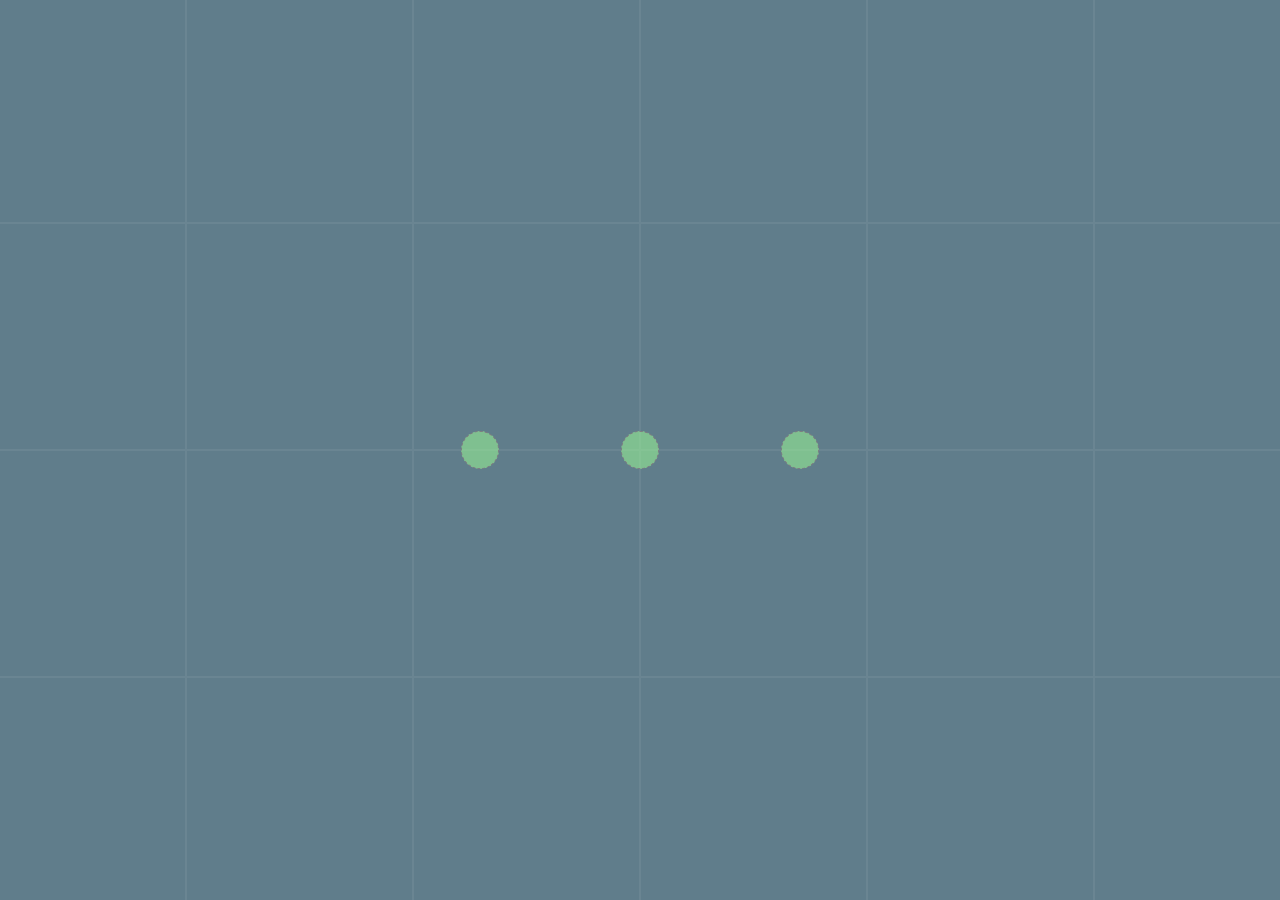
==== index.html @ e4c5facf "reestruturação das paginas secundarias. E aperfeiçoamento dos botoes-links da pagina central com as " ====
<!DOCTYPE html>

<html>
  <head>
    <meta charset="UTF-8" />
    <title>Document</title>
    <link rel="stylesheet" href="styles/background.css" />
    <link rel="stylesheet" href="styles/cup.css" />
    <link rel="stylesheet" href="styles/main.css" />
    <link rel="stylesheet" href="styles/comandcenter.css" />
    <style></style>
  </head>
  <div class="bg-area">
    <div class="background-grid">
      <div class="grid"></div>
      <div class="grid"></div>
      <div class="grid"></div>
      <div class="grid"></div>
      <div class="grid"></div>
      <div class="grid"></div>
      <div class="grid"></div>
      <div class="grid"></div>

      <div class="grid"></div>
      <div class="grid"></div>
      <div class="grid"></div>
      <div class="grid"></div>
      <div class="grid"></div>
      <div class="grid"></div>
      <div class="grid"></div>
      <div class="grid"></div>

      <div class="grid"></div>
      <div class="grid"></div>
      <div class="grid"></div>
      <div class="grid"></div>
      <div class="grid"></div>
      <div class="grid"></div>
      <div class="grid"></div>
      <div class="grid"></div>

      <div class="grid"></div>
      <div class="grid"></div>
      <div class="grid"></div>
      <div class="grid"></div>
      <div class="grid"></div>
      <div class="grid"></div>
      <div class="grid"></div>
      <div class="grid"></div>
    </div>
  </div>
  <body>
    <div class="conteiner" style="justify-content: center">
      <div class="comand-center-index">
        <div class="cnt">
          <a class="cnt" href="progresso.html">
            <button class="btn-progresso" id="btn-progresso">
              <div id="progresso-name" class="popup-informations">
                progresso
              </div>
            </button>
          </a>
        </div>

        <div class="cnt">
          <a class="cnt" href="agenda.html">
            <button class="btn-agenda" id="btn-agenda">
              <div id="agenda-name" class="popup-informations">agenda</div>
            </button>
          </a>
        </div>

        <div class="cnt">
          <a class="cnt" href="recursos.html">
            <button class="btn-recursos" id="btn-recursos">
              <div id="recursos-name" class="popup-informations">recursos</div>
            </button>
          </a>
        </div>
      </div>
    </div>
  </body>
</html>
---- styles/background.css ----
.bg-area{
  position: absolute;
  display: flex;
  width: 100dvw;
  height: 100dvh;
  justify-content: end;
  align-items: end;
}

.background-grid {
  position:fixed;
  display: grid;
  grid-column: auto;
  grid-template-columns:auto auto auto auto auto auto auto auto;

  grid-row: auto ;
  grid-template-rows: auto  auto auto;


  align-items: center;
  justify-content: center;
  align-content: center;
  z-index: 1;
}
.grid {
  position: relative;
  background-color: rgba(99, 99, 99, 0);
  border: 0.1dvh solid rgba(255, 255, 255, 0.062);
  align-items: center;
  justify-content: center;

  width: 12.5vw;
  height: 25vh;
}

@media  (min-height: 40dvw)  
{
  .grid{
    
    width: 25vh;
    height: 25vh;
  }
}
@media  (max-height: 50dvw)  
{
  .grid{
    width: 12.5vw;
    height: 12.5vw;
  }
}
---- styles/main.css ----
button {
  background-color: white;
  transition: opacity 0.15s, color 0.15s, cursor 0s, background-color 0.15s;

}



* {
  margin: 0 0 0 0;
  width: 0;
  height: 0;
  padding: 0;
}

body {
  display: flex;
  block-size: auto;
  background-color: #607d8b;
  overflow: hidden;
  justify-content: center;
  align-items: center;
}



.conteiner {
  position: absolute;
  border-radius: 1dvh;
  background-color: #32394100;

  display: flex;
  flex-direction: row-reverse;
  align-items: center;
  justify-content:space-between;

  top: 0%;
  left: 0%;

  width: 100%;
  height: 100%;
  overflow: hidden;
}
.center{
  display: flex;
  position: relative;
  flex-direction: auto;
  border: 0.1dvh  #32394136;
  background: #afcbd89d;
  width: 90%;

  height: 99%;
  border-radius: 0;
  border-top-left-radius: 2dvh;
  border-bottom-left-radius: 2dvh;
  
  
  overflow: hidden;

}

@media (min-width: 1px) and (max-width: 605px) {

  .center
  {
    border-radius: 0px;
    top: 7%;
    left: 0%;
    width: 95%;
    height: 78dvh;
    border-radius: 8.5dvh;
    border-top-left-radius: 1dvh;
    border-top-right-radius: 1dvh;
   
  }
  
}
---- styles/comandcenter.css ----
.comand-center-index
{
  position: relative;
  display:flex;
  
  flex-direction: row;
  align-items: center;
  justify-content:space-around;

  border: 0.1dvh  rgba(0, 0, 0, 0.5);
  
  width: 37.5dvw;
  height:15dvh;
    
  z-index: 1;

}

.comand-center
{
  position: absolute;
  display:flex;
  width: fit-content;
  height:80dvh;
  flex-direction: column;
  align-content:center;
  align-items:center;
  justify-content: space-around;

  border: 0.1dvh solid rgba(0, 0, 0, 0.048);
  left: 2dvw;
  z-index: 1;
  
}

.cnt{
  display:contents;
  justify-content: center;
  align-items: center;
  width: 100%;
  height: fit-content;
  border: 1px solid black;

}

 .btn-progresso,.btn-agenda,.btn-recursos{
  position:relative;
  display: flex;
  justify-content: center;
  align-items: center;

  width: 3dvw;
  height: 3dvw;
  
  background-color: rgba(159, 255, 151, 0.514);
  border: grey 0.1dvw solid ;
  border-style: dashed;
  border-radius: 5dvw;
}
.btn-agenda:hover, .btn-recursos:hover, .btn-progresso:hover
{
  cursor: pointer;
  background-color: #a0ff97ab;

}
.btn-progresso:active, .btn-agenda:active,.btn-recursos:active{
  background-color: rgba(160, 255, 151, 0.800);

}


.popup-informations{
  position: absolute;
  display: flex;
  align-items: center;
  width: fit-content;
  height: fit-content;
  justify-content:center;
  opacity: 0;
}


.btn-progresso:hover .popup-informations,
.btn-agenda:hover .popup-informations,
.btn-recursos:hover .popup-informations {
  display:flex;
  
  position: absolute;

  font-family: Roboto, Arial, sans-serif; 
  font-size: 12px;
  
  background-color: rgb(101, 101, 101);
  color: white;


  border-radius: 3px;
  
  padding-left: 5px;
  padding-right: 5px;
  padding-top: 5px;
  padding-bottom: 5px;

  opacity:initial;
  transition: opacity 0.5s;

  z-index: 100;


  white-space: nowrap;


}
#progresso-name{
  position: absolute;
  top: 60px;
  
}

#agenda-name{
  top: 60px;

}
#recursos-name{
  top: 60px;

}
#home-name{
  top: 60px;
}
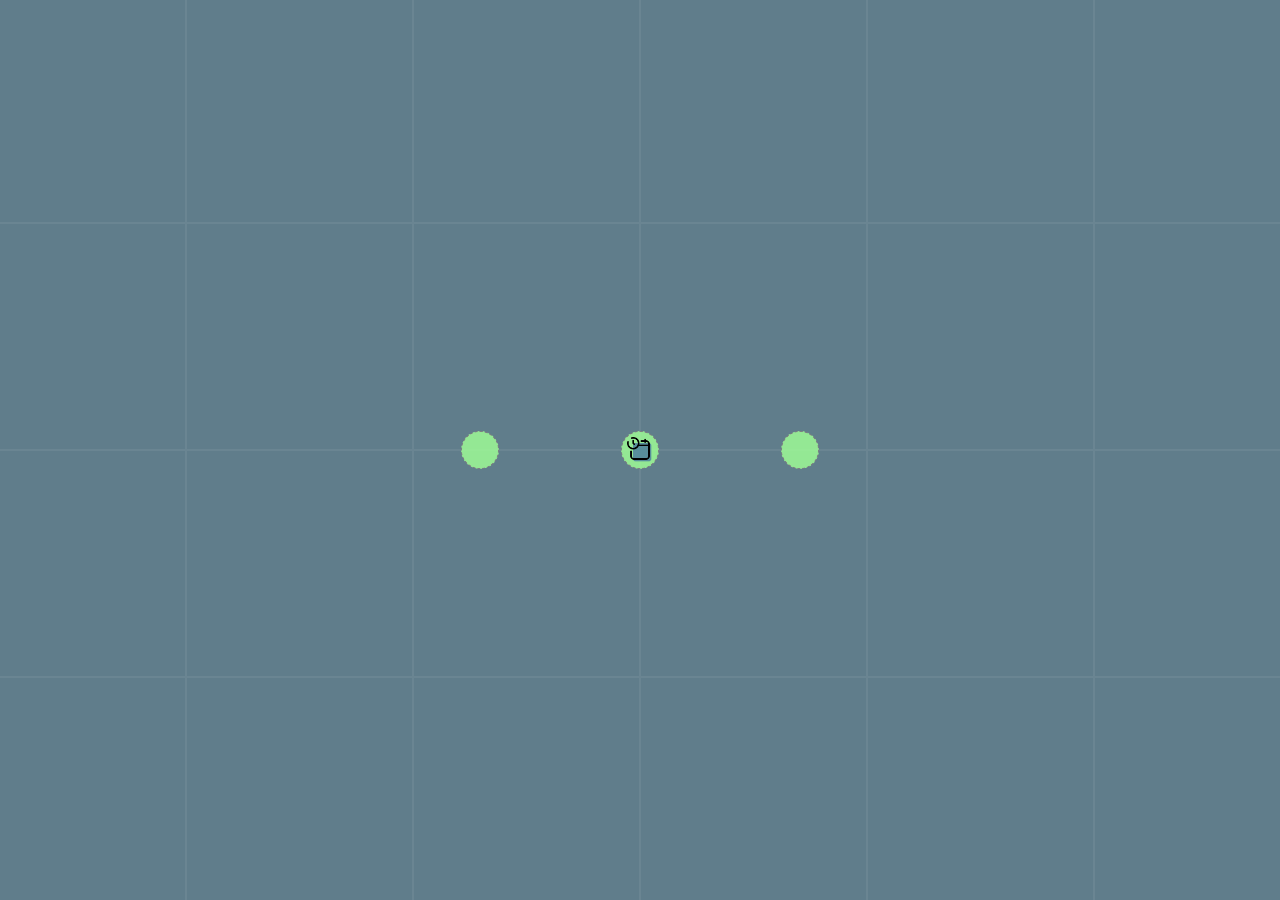
==== commit bf6e03b2: "Adição do primeiro icone dos botões centrais." ====
--- a/index.html
+++ b/index.html
@@ -65,6 +65,9 @@
         <div class="cnt">
           <a class="cnt" href="agenda.html">
             <button class="btn-agenda" id="btn-agenda">
+              <div>
+                <img class="prg-btn-img" src="/img/agenda.png" />
+              </div>
               <div id="agenda-name" class="popup-informations">agenda</div>
             </button>
           </a>
--- a/styles/comandcenter.css
+++ b/styles/comandcenter.css
@@ -35,13 +35,27 @@
 }
 
 .cnt{
-  display:contents;
+  display:flex;
   justify-content: center;
   align-items: center;
+  image-orientation: from-image;
+  align-content: center;
   width: 100%;
   height: fit-content;
-  border: 1px solid black;
+  border: 1px  black;
+}
 
+.prg-btn-img{
+  position: relative;
+  display:flex;
+  
+  width: 2dvw;
+  height: 2dvw;
+
+  bottom: 1dvw;
+  right: 1dvw;
+  
+  z-index: 1.0;
 }
 
  .btn-progresso,.btn-agenda,.btn-recursos{
@@ -53,7 +67,7 @@
   width: 3dvw;
   height: 3dvw;
   
-  background-color: rgba(159, 255, 151, 0.514);
+  background-color: #a0ff97d2;
   border: grey 0.1dvw solid ;
   border-style: dashed;
   border-radius: 5dvw;
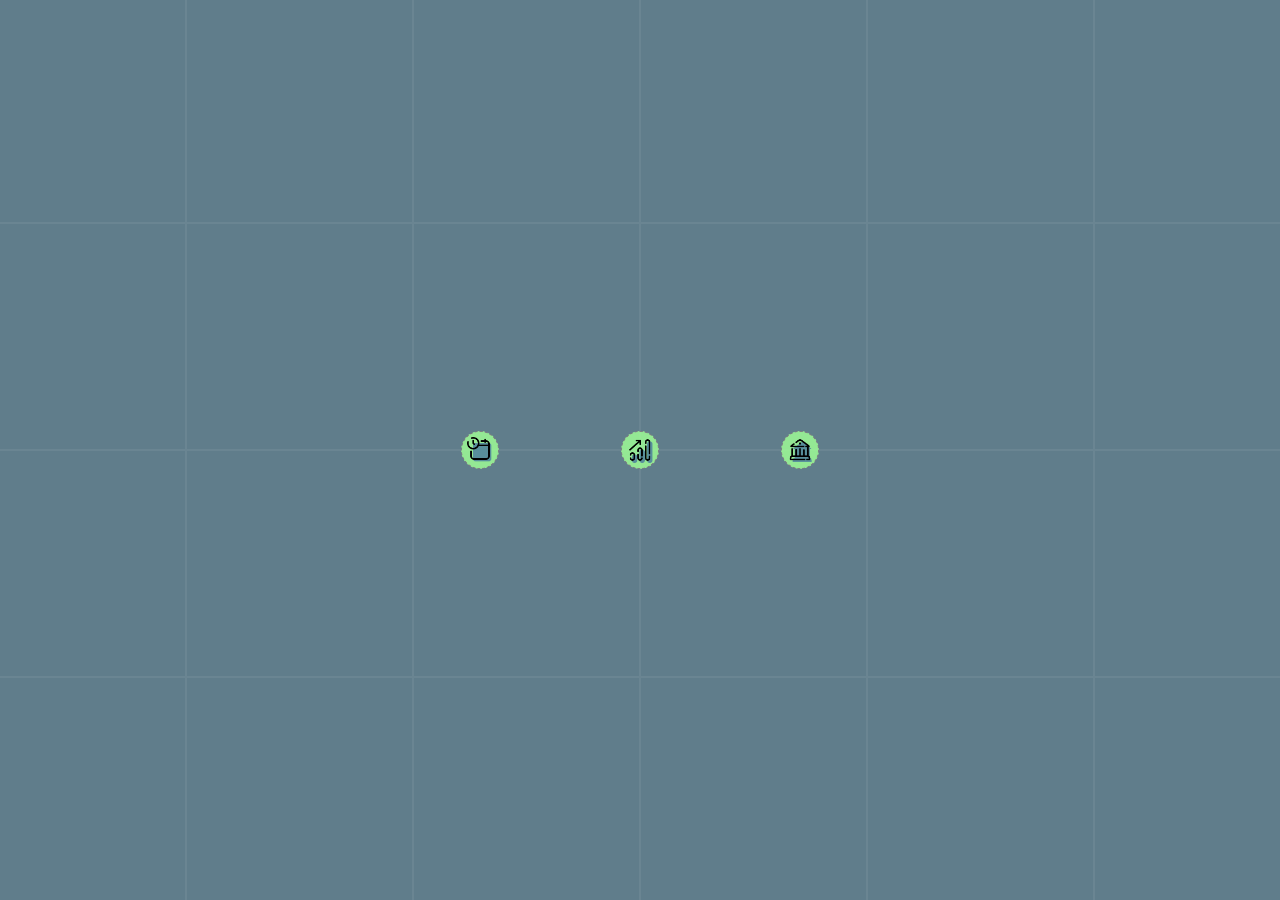
==== commit b00468a7: "Botoes secundarios adicionados, ainda sem icones. transições das relações entre botão principal e bo" ====
--- a/index.html
+++ b/index.html
@@ -3,11 +3,14 @@
 <html>
   <head>
     <meta charset="UTF-8" />
-    <title>Document</title>
+    <title>HomePage</title>
+    <link rel="icon" type="image/x-icon" href="/img/home.png">
     <link rel="stylesheet" href="styles/background.css" />
     <link rel="stylesheet" href="styles/cup.css" />
     <link rel="stylesheet" href="styles/main.css" />
     <link rel="stylesheet" href="styles/comandcenter.css" />
+    <link rel="stylesheet" href="styles/secd-btns.css" />
+
     <style></style>
   </head>
   <div class="bg-area">
@@ -50,37 +53,66 @@
     </div>
   </div>
   <body>
-    <div class="conteiner" style="justify-content: center">
+    <div
+     class="conteiner"
+     style="justify-content: center"
+    >
       <div class="comand-center-index">
         <div class="cnt">
-          <a class="cnt" href="progresso.html">
-            <button class="btn-progresso" id="btn-progresso">
-              <div id="progresso-name" class="popup-informations">
-                progresso
-              </div>
-            </button>
-          </a>
-        </div>
 
-        <div class="cnt">
-          <a class="cnt" href="agenda.html">
             <button class="btn-agenda" id="btn-agenda">
               <div>
                 <img class="prg-btn-img" src="/img/agenda.png" />
               </div>
-              <div id="agenda-name" class="popup-informations">agenda</div>
+              <div id="agenda-name" class="popup-informations">Agenda</div>
             </button>
-          </a>
+
+
+          <div class="agd-btns-area" id="agenda-sec-btn">
+            <button class="btns-agd" id="btn-secd1">
+              <a href=""></a>
+            </button>
+            <button class="btns-agd" id="btn-secd4"></button>
+            <button class="btns-agd" id="btn-secd3"></button>
+          </div>
         </div>
 
         <div class="cnt">
-          <a class="cnt" href="recursos.html">
+            <button class="btn-progresso" id="btn-progresso">
+              <div>
+                <img class="prg-btn-img" src="/img/progress.png" />
+              </div>
+              <div id="progresso-name" class="popup-informations">
+                Progresso
+              </div>
+            </button>
+          <div class="prg-btns-area">
+            <button class="btns-prg" id="btn-secd1"></button>
+            <button class="btns-prg" id="btn-secd2"></button>
+            <button class="btns-prg" id="btn-secd3"></button>
+            <button class="btns-prg" id="btn-secd4"></button>
+          </div>
+        </div>
+
+        <div class="cnt">
             <button class="btn-recursos" id="btn-recursos">
-              <div id="recursos-name" class="popup-informations">recursos</div>
+              <div>
+                <img class="prg-btn-img" src="/img/recursos.png" />
+              </div>
+              <div id="recursos-name" class="popup-informations">Recursos</div>
             </button>
-          </a>
+
+          <div class="rec-btns-area">
+            <button class="btns-rec" id="btn-secd1"></button>
+            <button class="btns-rec" id="btn-secd2"></button>
+            <button class="btns-rec" id="btn-secd3"></button>
+          </div>
         </div>
+
       </div>
     </div>
+
   </body>
+
+
 </html>
--- a/styles/main.css
+++ b/styles/main.css
@@ -1,4 +1,7 @@
 
+a{
+  border: unset;
+}
 
 button {
   background-color: white;
--- a/styles/secd-btns.css
+++ b/styles/secd-btns.css
@@ -0,0 +1,119 @@
+.prg-btns-area, .rec-btns-area, .agd-btns-area{
+  
+  
+  position: absolute;
+  display:flex;
+  width: fit-content;
+  height:fit-content;
+  flex-direction: column;
+  align-content:center;
+  align-items:center;
+  justify-content: center;
+
+  
+  border: 0.1dvh solid rgb(0, 0, 0);
+  
+
+  opacity: 0%;
+  z-index: 0;
+  transition: opacity 1s;
+
+
+  
+
+}
+.circle{
+  width: 50px;
+  height: 50px;
+  border: unset;
+  background: unset;
+}
+.btns-rec, .btns-agd, .btns-prg{
+  position:absolute;
+  display: flex;
+  justify-content: center;
+  align-items: center;
+  
+  cursor: pointer;
+
+  width: 3dvh;
+  height: 3dvh;
+  margin: 0dvh;
+  
+  background-color: #a0ff97d2;
+  border: grey 0.1dvw solid ;
+  border-style: solid;
+  border-radius: 4dvw;
+
+  transition: margin 1s, border-style 1s;
+
+  
+}
+
+#btn-secd1:hover,#btn-secd2:hover, #btn-secd3:hover,#btn-secd4:hover{
+  border-style: dashed;
+
+}
+
+#btn-secd1{
+  left: 0;
+  top: 0;
+}
+#btn-secd2{
+  left: 0;
+  bottom: 0;
+}
+#btn-secd3{
+  bottom: 0;
+  right: 0;
+}
+#btn-secd4{
+  top: 0;
+  right: 0;
+}
+
+.cnt:hover .prg-btns-area,
+.cnt:hover .agd-btns-area,
+.cnt:hover .rec-btns-area
+{
+  
+  position: absolute;
+  display:flex;
+  width: fit-content;
+  height:fit-content;
+  flex-direction: column;
+  align-content:center;
+  align-items:center;
+  justify-content: center;
+
+  
+  border: 0.1dvh solid rgb(0, 0, 0);
+  
+
+  opacity: 100%;
+  z-index: 0;
+  transition: opacity 2s;
+  
+
+}
+.cnt:hover .btns-rec,
+.cnt:hover .btns-agd, 
+.cnt:hover .btns-prg
+{
+  position:absolute;
+  display: flex;
+  justify-content: center;
+  align-items: center;
+  
+
+  width: 3dvh;
+  height: 3dvh;
+  margin: 2dvh;
+  
+  background-color: #a0ff97d2;
+  border: grey 0.1dvw solid ;
+  border-style: solid;
+  border-radius: 4dvw;
+  transition: margin 1s;
+  
+}
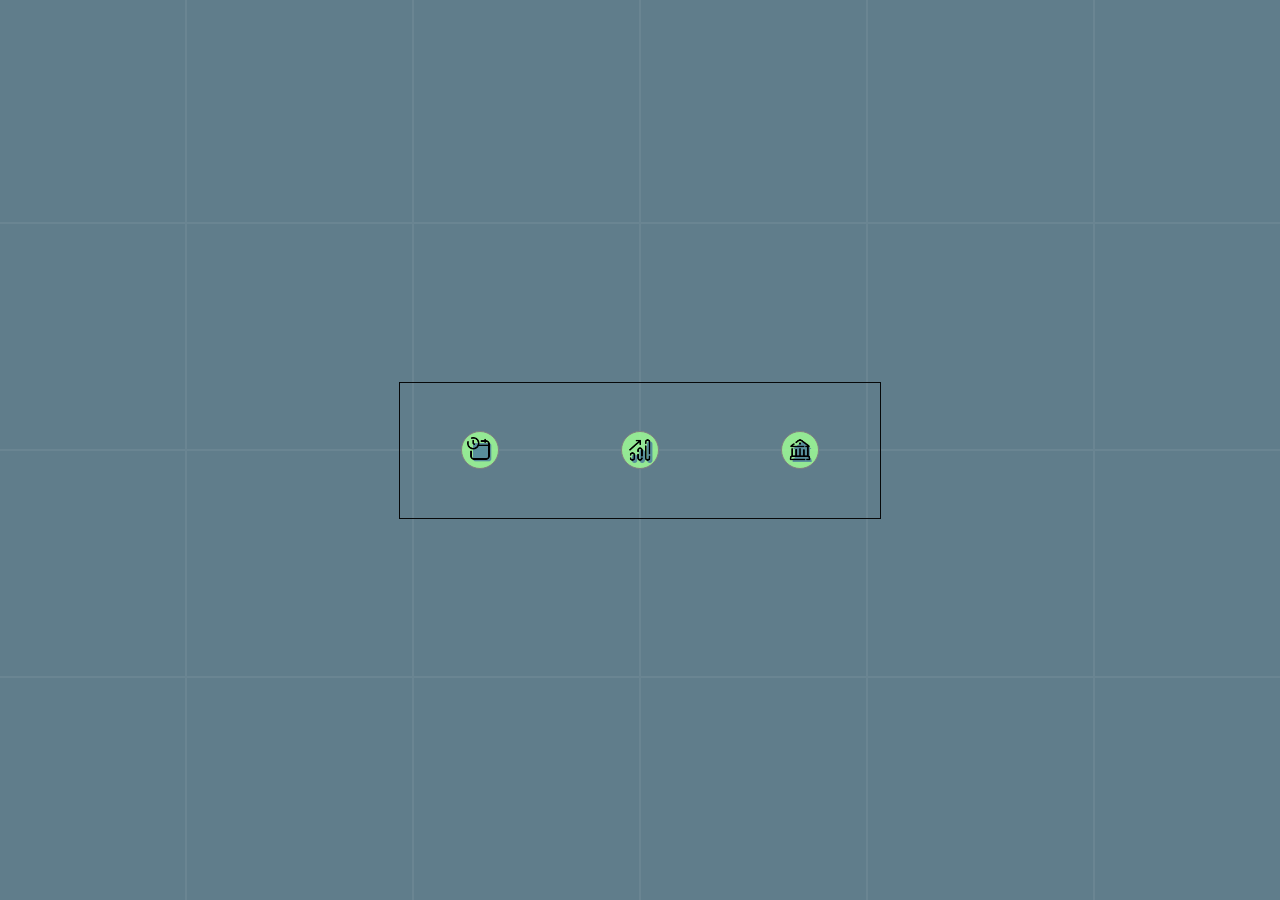
==== commit d8d70769: "organizando o @media para os botoes da central de comando." ====
--- a/index.html
+++ b/index.html
@@ -4,7 +4,7 @@
   <head>
     <meta charset="UTF-8" />
     <title>HomePage</title>
-    <link rel="icon" type="image/x-icon" href="/img/home.png">
+    <link rel="icon" type="image/x-icon" href="/img/home.png" />
     <link rel="stylesheet" href="styles/background.css" />
     <link rel="stylesheet" href="styles/cup.css" />
     <link rel="stylesheet" href="styles/main.css" />
@@ -53,66 +53,83 @@
     </div>
   </div>
   <body>
-    <div
-     class="conteiner"
-     style="justify-content: center"
-    >
+    <div class="conteiner" style="justify-content: center">
       <div class="comand-center-index">
         <div class="cnt">
-
-            <button class="btn-agenda" id="btn-agenda">
-              <div>
-                <img class="prg-btn-img" src="/img/agenda.png" />
-              </div>
-              <div id="agenda-name" class="popup-informations">Agenda</div>
-            </button>
-
+          <button class="btn-agenda" id="btn-agenda">
+            <div>
+              <img class="prg-btn-img" src="/img/agenda.png" />
+            </div>
+            <div id="agenda-name" class="popup-informations">Agenda</div>
+          </button>
 
           <div class="agd-btns-area" id="agenda-sec-btn">
             <button class="btns-agd" id="btn-secd1">
               <a href=""></a>
+              <div id="agenda-name" class="popup-informations"></div>
             </button>
-            <button class="btns-agd" id="btn-secd4"></button>
-            <button class="btns-agd" id="btn-secd3"></button>
+            <button class="btns-agd" id="btn-secd4">
+              <div id="agenda-name" class="popup-informations">Agenda</div>
+            </button>
+            <button class="btns-agd" id="btn-secd3">
+              <div id="agenda-name" class="popup-informations">Agenda</div>
+            </button>
           </div>
         </div>
 
         <div class="cnt">
-            <button class="btn-progresso" id="btn-progresso">
-              <div>
-                <img class="prg-btn-img" src="/img/progress.png" />
-              </div>
+          <button class="btn-progresso" id="btn-progresso">
+            <div>
+              <img class="prg-btn-img" src="/img/progress.png" />
+            </div>
+            <div id="progresso-name" class="popup-informations">Progresso</div>
+          </button>
+          <div class="prg-btns-area">
+            <button class="btns-prg" id="btn-secd1">
               <div id="progresso-name" class="popup-informations">
                 Progresso
               </div>
             </button>
-          <div class="prg-btns-area">
-            <button class="btns-prg" id="btn-secd1"></button>
-            <button class="btns-prg" id="btn-secd2"></button>
-            <button class="btns-prg" id="btn-secd3"></button>
-            <button class="btns-prg" id="btn-secd4"></button>
+            <button class="btns-prg" id="btn-secd2">
+              <div id="progresso-name" class="popup-informations">
+                Progresso
+              </div>
+            </button>
+            <button class="btns-prg" id="btn-secd3">
+              <div id="progresso-name" class="popup-informations">
+                Progresso
+              </div>
+            </button>
+            <button class="btns-prg" id="btn-secd4">
+              <div id="progresso-name" class="popup-informations">
+                Progresso
+              </div>
+            </button>
           </div>
         </div>
 
         <div class="cnt">
-            <button class="btn-recursos" id="btn-recursos">
-              <div>
-                <img class="prg-btn-img" src="/img/recursos.png" />
-              </div>
+          <button class="btn-recursos" id="btn-recursos">
+            <div>
+              <img class="prg-btn-img" src="/img/recursos.png" />
+            </div>
+            <div id="recursos-name" class="popup-informations">Recursos</div>
+          </button>
+
+          <div class="rec-btns-area">
+            <button class="btns-rec" id="btn-secd1">
               <div id="recursos-name" class="popup-informations">Recursos</div>
             </button>
-
-          <div class="rec-btns-area">
-            <button class="btns-rec" id="btn-secd1"></button>
-            <button class="btns-rec" id="btn-secd2"></button>
-            <button class="btns-rec" id="btn-secd3"></button>
+            <button class="btns-rec" id="btn-secd2">
+              1
+              <div id="recursos-name" class="popup-informations">Recursos</div>
+            </button>
+            <button class="btns-rec" id="btn-secd3">
+              <div id="recursos-name" class="popup-informations">Recursos</div>
+            </button>
           </div>
         </div>
-
       </div>
     </div>
-
   </body>
-
-
 </html>
--- a/styles/comandcenter.css
+++ b/styles/comandcenter.css
@@ -6,9 +6,9 @@
   
   flex-direction: row;
   align-items: center;
-  justify-content:space-around;
-
-  border: 0.1dvh  rgba(0, 0, 0, 0.5);
+  justify-content:space-between;
+
+  border: 0.1dvh solid rgba(0, 0, 0, 0.938);
   
   width: 37.5dvw;
   height:15dvh;
@@ -28,7 +28,7 @@
   align-items:center;
   justify-content: space-around;
 
-  border: 0.1dvh solid rgba(0, 0, 0, 0.048);
+  border: 0.1dvh solid rgba(0, 0, 0, 0.938);
   left: 2dvw;
   z-index: 1;
   
@@ -42,7 +42,7 @@
   align-content: center;
   width: 100%;
   height: fit-content;
-  border: 1px  black;
+  border: 1px   black;
 }
 
 .prg-btn-img{
@@ -55,11 +55,11 @@
   bottom: 1dvw;
   right: 1dvw;
   
-  z-index: 1.0;
+  z-index: 1;
 }
 
  .btn-progresso,.btn-agenda,.btn-recursos{
-  position:relative;
+  position:absolute;
   display: flex;
   justify-content: center;
   align-items: center;
@@ -69,13 +69,16 @@
   
   background-color: #a0ff97d2;
   border: grey 0.1dvw solid ;
+  border-style: solid;
+  border-radius: 5dvw;
+  z-index: 1;
+  transition: border-style 1s;
+}
+.btn-agenda:hover, .btn-recursos:hover, .btn-progresso:hover{
+  cursor: pointer;
+  background-color: #90ef87;
   border-style: dashed;
-  border-radius: 5dvw;
-}
-.btn-agenda:hover, .btn-recursos:hover, .btn-progresso:hover
-{
-  cursor: pointer;
-  background-color: #a0ff97ab;
+  transition: border-style 2s;
 
 }
 .btn-progresso:active, .btn-agenda:active,.btn-recursos:active{
@@ -92,6 +95,9 @@
   height: fit-content;
   justify-content:center;
   opacity: 0;
+
+  pointer-events: none;
+  white-space: nowrap;
 }
 
 
@@ -103,18 +109,18 @@
   position: absolute;
 
   font-family: Roboto, Arial, sans-serif; 
-  font-size: 12px;
+  font-size: 1.8dvh;
   
   background-color: rgb(101, 101, 101);
   color: white;
 
 
-  border-radius: 3px;
-  
-  padding-left: 5px;
-  padding-right: 5px;
-  padding-top: 5px;
-  padding-bottom: 5px;
+  border-radius: 0.3dvh;
+  
+  padding-left: 0.5dvh;
+  padding-right: 0.5dvh;
+  padding-top: 0.5dvh;
+  padding-bottom: 0.5dvh;
 
   opacity:initial;
   transition: opacity 0.5s;
@@ -126,45 +132,132 @@
 
 
 }
+.popup-informations:hover{
+  opacity: 0;
+  cursor: unset;
+
+}
 #progresso-name{
   position: absolute;
-  top: 60px;
+  top: 9dvh;
+  resize: none;
   
 }
 
 #agenda-name{
-  top: 60px;
+  top: 9dvh;
 
 }
 #recursos-name{
-  top: 60px;
+  top: 9dvh;
 
 }
 #home-name{
-  top: 60px;
-}
-
-
-
-
-
-
-
-
-
-
-
-
-
-
-
-
-
-
-
-
-
-
-
-
-
+  top: 9dvh;
+}
+
+
+
+
+
+
+@media  (min-height: 150dvw)  
+{
+  .comand-center-index{
+    
+    flex-direction: column;
+    height: 50dvh;
+
+  }
+  .btn-progresso,.btn-agenda,.btn-recursos {
+    width: 10dvw;
+    height: 10dvw;
+    
+  }
+  .prg-btn-img{
+    width: 7dvw;
+    height: 7dvw;
+  
+    bottom: 3.5dvw;
+    right: 3.5dvw;
+  }
+
+
+}
+
+@media  (min-height: 125dvw) and (max-height: 150dvw)
+{
+  .comand-center-index{
+    
+    flex-direction: column;
+    height: 50dvh;
+
+  }
+  .btn-progresso,.btn-agenda,.btn-recursos {
+    width: 7.5dvw;
+    height: 7.5dvw;
+    
+  }
+  .prg-btn-img{
+    width: 5.5dvw;
+    height: 5.5dvw;
+  
+    bottom: 2.9dvw;
+    right: 2.8dvw;
+  }
+
+
+}
+@media  (min-height: 100dvw) and (max-height: 125dvw)
+{
+  .comand-center-index{
+    
+    flex-direction: column;
+    height: 50dvh;
+
+  }
+  .btn-progresso,.btn-agenda,.btn-recursos {
+    width: 5.5dvw;
+    height: 5.5dvw;
+    
+  }
+  .prg-btn-img{
+    width: 3.7dvw;
+    height: 3.7dvw;
+  
+    bottom: 2dvw;
+    right: 1.9dvw;
+  }
+
+
+}
+
+
+@media  (max-height: 50dvw)  
+{
+  .comand-center-index{
+    
+    flex-direction: row;
+    
+  }
+
+}
+
+
+
+
+
+
+
+
+
+
+
+
+
+
+
+
+
+
+
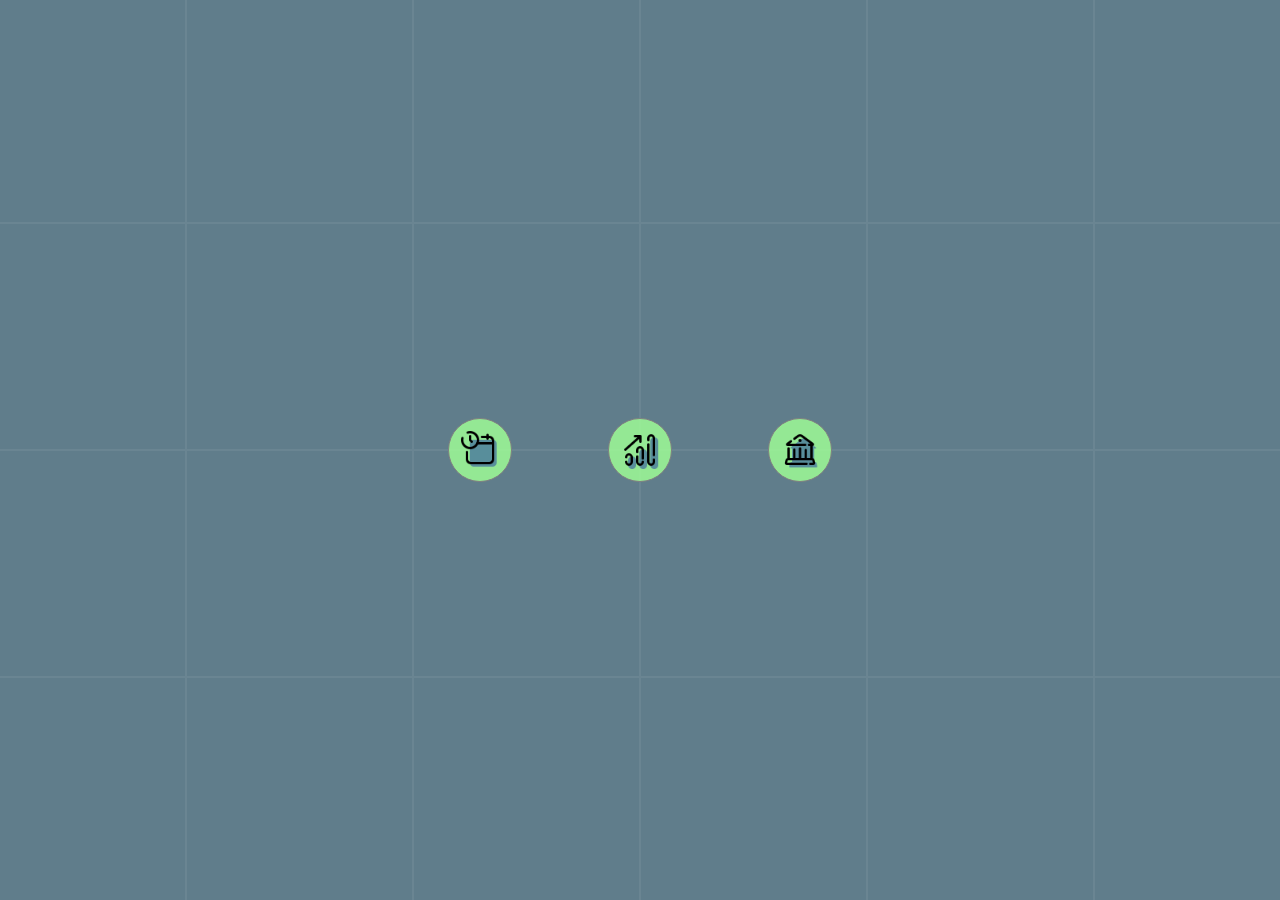
==== commit 90688b16: "icones adicionados." ====
--- a/index.html
+++ b/index.html
@@ -58,7 +58,7 @@
         <div class="cnt">
           <button class="btn-agenda" id="btn-agenda">
             <div>
-              <img class="prg-btn-img" src="/img/agenda.png" />
+              <img class="prg-btn-img" src="/img/agenda/agenda.png" />
             </div>
             <div id="agenda-name" class="popup-informations">Agenda</div>
           </button>
@@ -66,13 +66,22 @@
           <div class="agd-btns-area" id="agenda-sec-btn">
             <button class="btns-agd" id="btn-secd1">
               <a href=""></a>
-              <div id="agenda-name" class="popup-informations"></div>
+              <div>
+                <img class="sec-btn-img" src="/img/agenda/calendario.png" />
+              </div>
+              <div id="calendario-name" style="right: 0.3dvw;" class="popup-informations">Calendário</div>
             </button>
             <button class="btns-agd" id="btn-secd4">
-              <div id="agenda-name" class="popup-informations">Agenda</div>
+              <div>
+                <img class="sec-btn-img" src="/img/agenda/horarios.png" />
+              </div>
+              <div id="hora-name" class="popup-informations">Horarios</div>
             </button>
             <button class="btns-agd" id="btn-secd3">
-              <div id="agenda-name" class="popup-informations">Agenda</div>
+              <div>
+                <img class="sec-btn-img" src="/img/agenda/provas.png" />
+              </div>
+              <div id="prova-name" style="left:1dvw;" class="popup-informations">Provas</div>
             </button>
           </div>
         </div>
@@ -80,52 +89,74 @@
         <div class="cnt">
           <button class="btn-progresso" id="btn-progresso">
             <div>
-              <img class="prg-btn-img" src="/img/progress.png" />
+              <img class="prg-btn-img" src="/img/progresso/progress.png" />
             </div>
             <div id="progresso-name" class="popup-informations">Progresso</div>
           </button>
           <div class="prg-btns-area">
             <button class="btns-prg" id="btn-secd1">
-              <div id="progresso-name" class="popup-informations">
-                Progresso
+              <div>
+                <img class="sec-btn-img" src="/img/progresso/grade.png" />
+              </div>
+              <div id="notas-name" class="popup-informations">
+                Notas
               </div>
             </button>
             <button class="btns-prg" id="btn-secd2">
-              <div id="progresso-name" class="popup-informations">
-                Progresso
+              <div>
+                <img class="sec-btn-img" src="/img/progresso/faltas.png" />
               </div>
+              <div id="faltas-name" class="popup-informations">
+                Faltas
+              </div>
+
             </button>
             <button class="btns-prg" id="btn-secd3">
-              <div id="progresso-name" class="popup-informations">
-                Progresso
+              <div>
+                <img class="sec-btn-img" src="/img/progresso/materias.png" />
+              </div>
+              <div id="ensino-name" class="popup-informations">
+                Matérias
               </div>
             </button>
             <button class="btns-prg" id="btn-secd4">
-              <div id="progresso-name" class="popup-informations">
-                Progresso
+              <div>
+                <img class="sec-btn-img" src="/img/progresso/historico.png" />
+              </div>
+              <div id="hist-name" class="popup-informations">
+                Histórico
               </div>
             </button>
           </div>
+
         </div>
 
         <div class="cnt">
           <button class="btn-recursos" id="btn-recursos">
             <div>
-              <img class="prg-btn-img" src="/img/recursos.png" />
+              <img class="prg-btn-img" src="/img/recursos/recursos.png" />
             </div>
             <div id="recursos-name" class="popup-informations">Recursos</div>
           </button>
 
           <div class="rec-btns-area">
             <button class="btns-rec" id="btn-secd1">
-              <div id="recursos-name" class="popup-informations">Recursos</div>
+              <div>
+                <img class="sec-btn-img" src="/img/recursos/secretaria.png" />
+              </div>
+              <div id="secret-name" class="popup-informations">Secretaria</div>
             </button>
             <button class="btns-rec" id="btn-secd2">
-              1
-              <div id="recursos-name" class="popup-informations">Recursos</div>
+              <div>
+                <img class="sec-btn-img" src="/img/recursos/library.png" />
+              </div>
+              <div id="library-name" class="popup-informations">Biblioteca</div>
             </button>
             <button class="btns-rec" id="btn-secd3">
-              <div id="recursos-name" class="popup-informations">Recursos</div>
+              <div>
+                <img class="sec-btn-img" src="/img/recursos/extraCurricular1.png" />
+              </div>
+              <div id="extraC-name" class="popup-informations">Extra-Curriculares</div>
             </button>
           </div>
         </div>
--- a/styles/comandcenter.css
+++ b/styles/comandcenter.css
@@ -4,11 +4,11 @@
   position: relative;
   display:flex;
   
-  flex-direction: row;
+  flex-direction: column;
   align-items: center;
   justify-content:space-between;
 
-  border: 0.1dvh solid rgba(0, 0, 0, 0.938);
+  border: 0.1dvh  rgba(0, 0, 0, 0.938);
   
   width: 37.5dvw;
   height:15dvh;
@@ -38,10 +38,11 @@
   display:flex;
   justify-content: center;
   align-items: center;
-  image-orientation: from-image;
+
   align-content: center;
   width: 100%;
   height: fit-content;
+  
   border: 1px   black;
 }
 
@@ -54,6 +55,21 @@
 
   bottom: 1dvw;
   right: 1dvw;
+
+  
+  z-index: 1;
+}
+
+.sec-btn-img{
+  position: relative;
+  display:flex;
+  
+  width: 4dvw;
+  height: 4dvw;
+
+  bottom: 2dvw;
+  right: 2dvw;
+
   
   z-index: 1;
 }
@@ -62,10 +78,11 @@
   position:absolute;
   display: flex;
   justify-content: center;
-  align-items: center;
+  align-items:center;
 
   width: 3dvw;
   height: 3dvw;
+
   
   background-color: #a0ff97d2;
   border: grey 0.1dvw solid ;
@@ -100,10 +117,10 @@
   white-space: nowrap;
 }
 
-
-.btn-progresso:hover .popup-informations,
-.btn-agenda:hover .popup-informations,
-.btn-recursos:hover .popup-informations {
+.btns-rec:hover .popup-informations,
+.btns-prg:hover .popup-informations,
+.btns-agd:hover .popup-informations
+{
   display:flex;
   
   position: absolute;
@@ -129,6 +146,36 @@
 
 
   white-space: nowrap;
+}
+.btn-progresso:hover .popup-informations,
+.btn-agenda:hover .popup-informations,
+.btn-recursos:hover .popup-informations 
+{
+  display:flex;
+  
+  position: absolute;
+
+  font-family: Roboto, Arial, sans-serif; 
+  font-size: 1.8dvh;
+  
+  background-color: rgb(101, 101, 101);
+  color: white;
+
+
+  border-radius: 0.3dvh;
+  
+  padding-left: 0.5dvh;
+  padding-right: 0.5dvh;
+  padding-top: 0.5dvh;
+  padding-bottom: 0.5dvh;
+
+  opacity:initial;
+  transition: opacity 0.5s;
+
+  z-index: 100;
+
+
+  white-space: nowrap;
 
 
 }
@@ -137,41 +184,23 @@
   cursor: unset;
 
 }
-#progresso-name{
-  position: absolute;
-  top: 9dvh;
-  resize: none;
-  
-}
-
-#agenda-name{
-  top: 9dvh;
-
-}
-#recursos-name{
-  top: 9dvh;
-
-}
-#home-name{
-  top: 9dvh;
-}
-
-
-
-
-
-
-@media  (min-height: 150dvw)  
-{
-  .comand-center-index{
-    
-    flex-direction: column;
+
+
+
+
+
+@media  (min-height: 145dvw)  
+{
+  .comand-center-index{
+    
+    flex-direction: row;
     height: 50dvh;
 
   }
   .btn-progresso,.btn-agenda,.btn-recursos {
     width: 10dvw;
     height: 10dvw;
+
     
   }
   .prg-btn-img{
@@ -180,23 +209,34 @@
   
     bottom: 3.5dvw;
     right: 3.5dvw;
-  }
-
-
-}
-
-@media  (min-height: 125dvw) and (max-height: 150dvw)
-{
-  .comand-center-index{
-    
-    flex-direction: column;
+    border-color:aqua;
+  }
+
+
+
+  .sec-btn-img{
+    min-width: 3dvw;
+    min-height: 3dvw;
+    max-width: 3dvw;
+    max-height: 3dvw;
+  
+    bottom: 1.5dvw;
+    right: 1.5dvw;
+  }
+}
+
+@media  (min-height: 120dvw) and (max-height: 145dvw)
+{
+  .comand-center-index{
+    
+    flex-direction: row;
     height: 50dvh;
 
   }
   .btn-progresso,.btn-agenda,.btn-recursos {
     width: 7.5dvw;
     height: 7.5dvw;
-    
+
   }
   .prg-btn-img{
     width: 5.5dvw;
@@ -205,59 +245,171 @@
     bottom: 2.9dvw;
     right: 2.8dvw;
   }
-
-
-}
-@media  (min-height: 100dvw) and (max-height: 125dvw)
-{
-  .comand-center-index{
-    
-    flex-direction: column;
+  .sec-btn-img{
+    width: 3dvw;
+    height: 3dvw;
+  
+    bottom: 1.5dvw;
+    right: 1.5dvw;
+  }
+
+
+}
+
+
+@media  (min-height: 90dvw) and (max-height: 120dvw)
+{
+  .comand-center-index{
+    
+    flex-direction: row;
     height: 50dvh;
 
   }
   .btn-progresso,.btn-agenda,.btn-recursos {
-    width: 5.5dvw;
-    height: 5.5dvw;
+    width: 7dvw;
+    height: 7dvw;
+
+    
+  }
+  .prg-btn-img{
+    width: 4dvw;
+    height: 4dvw;
+  
+    bottom: 2dvw;
+    right: 2dvw;
+  }
+
+.sec-btn-img{
+  width:2dvw;
+  height: 2dvw;
+
+  bottom: 1dvw;
+  right: 1dvw;
+}
+
+
+
+}
+
+
+@media  (min-height: 75dvw) and (max-height: 100dvw)  
+{
+  .comand-center-index{
+    
+    flex-direction: row;
+    
+  }
+  .btn-progresso,.btn-agenda,.btn-recursos {
+    width: 6dvw;
+    height: 6dvw;
     
   }
   .prg-btn-img{
     width: 3.7dvw;
     height: 3.7dvw;
   
-    bottom: 2dvw;
-    right: 1.9dvw;
-  }
-
-
-}
-
-
-@media  (max-height: 50dvw)  
-{
-  .comand-center-index{
-    
-    flex-direction: row;
-    
-  }
-
-}
-
-
-
-
-
-
-
-
-
-
-
-
-
-
-
-
-
-
-
+    bottom: 1.8dvw;
+    right: 1.8dvw;
+  }
+  .sec-btn-img{
+    width: 1.8dvw;
+    height: 1.8dvw;
+  
+    bottom: 1dvw;
+    right: 0.9dvw;
+  }
+
+
+}
+
+
+@media  (min-height: 60dvw) and (max-height: 75dvw)  
+{
+  .comand-center-index{
+    
+    flex-direction: row;
+    
+  }
+  .btn-progresso,.btn-agenda,.btn-recursos {
+    width: 5dvw;
+    height: 5dvw;
+    
+  }
+  .prg-btn-img{
+    width: 3dvw;
+    height: 3dvw;
+  
+    bottom: 1.5dvw;
+    right: 1.5dvw;
+  }
+  .sec-btn-img{
+    width: 1.5dvw;
+    height: 1.5dvw;
+  
+    bottom: 0.8dvw;
+    right: 0.8dvw;
+  }
+
+
+}
+
+
+@media (max-height: 60dvw)  
+{
+  .comand-center-index{
+    
+    flex-direction: row;
+    
+  }
+  .btn-progresso,.btn-agenda,.btn-recursos {
+    width: 3.5dvw;
+    height: 3.5dvw;
+    
+
+    
+  }
+  .prg-btn-img{
+    width: 2.3dvw;
+    height: 2.3dvw;
+  
+    bottom: 1.2dvw;
+    right: 1.2dvw;
+  }
+  .sec-btn-img{
+    width: 1dvw;
+    height: 1dvw;
+    
+    bottom: 0.5dvw;
+    right: 0.5dvw;
+
+
+
+}
+
+
+}
+@media (max-height: 50dvw)  
+{
+  .cnt .btns-rec,
+  .cnt .btns-agd, 
+  .cnt .btns-prg
+  {
+
+    width: 1.8dvw;
+    height: 1.8dvw;
+    margin: 0.9dvw;
+  }
+  .sec-btn-img{
+    width: 1.2dvw;
+    height: 1.2dvw;
+    
+    bottom: 0.6dvw;
+    right: 0.6dvw;
+  }
+
+
+}
+
+
+
+
--- a/styles/secd-btns.css
+++ b/styles/secd-btns.css
@@ -45,13 +45,21 @@
   border-style: solid;
   border-radius: 4dvw;
 
-  transition: margin 1s, border-style 1s;
+  transition: margin 1s, border-style 1s, background-color 2s;
 
   
 }
 
 #btn-secd1:hover,#btn-secd2:hover, #btn-secd3:hover,#btn-secd4:hover{
   border-style: dashed;
+  background-color:whitesmoke;
+  transition: margin 1s, border-style 1s, background-color 1s;
+
+}
+#btn-secd1:active,#btn-secd2:active, #btn-secd3:active,#btn-secd4:active{
+  border-style: dashed;
+  background-color:rgba(245, 245, 245, 0.363);
+  transition: margin 1s, border-style 1s, background-color 0s;
 
 }
 
@@ -108,7 +116,7 @@
 
   width: 3dvh;
   height: 3dvh;
-  margin: 2dvh;
+  margin: 2.2dvh;
   
   background-color: #a0ff97d2;
   border: grey 0.1dvw solid ;
@@ -117,3 +125,45 @@
   transition: margin 1s;
   
 }
+
+
+#progresso-name,
+#agenda-name,
+#recursos-name,
+#home-name{
+  position: absolute;
+  top: 9dvh;
+  resize: none;
+  
+}
+#hora-name,
+#hist-name{
+  display: absolute;
+  top: 3.5dvh;
+  left: 0.81dvw;
+
+}
+#prova-name,
+#extraC-name,
+#ensino-name{
+  display: absolute;
+  top: 11dvh;
+  left: -1dvw;
+  font-size: 10;
+
+}
+#calendario-name,
+#secret-name,
+#notas-name{
+  display: absolute;
+  top: 3.5dvh;
+  right: 1dvw;
+}
+#library-name,
+#faltas-name{
+
+  display: absolute;
+  top: 11dvh;
+  right: 1dvw;
+}
+
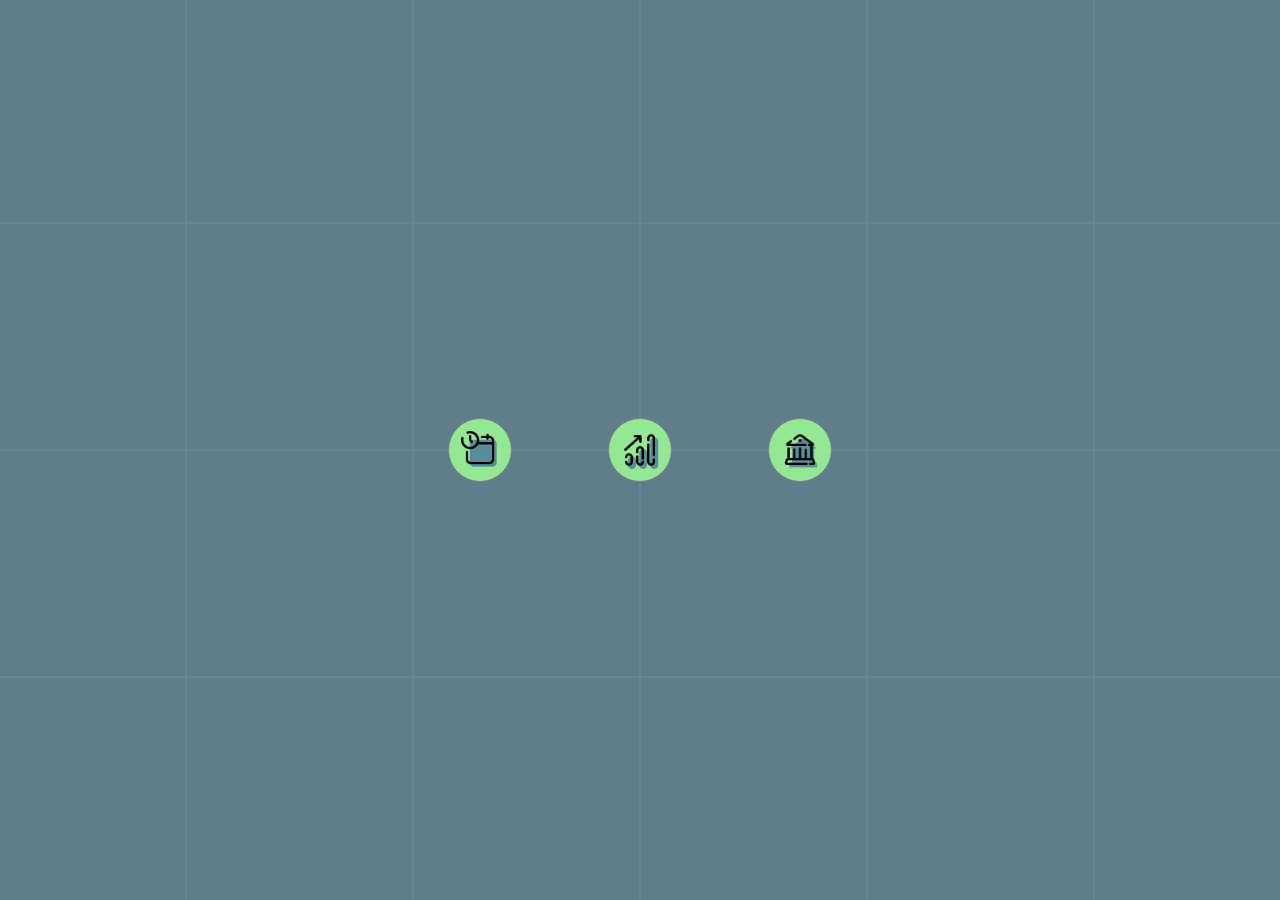
==== commit 5b0a6a7c: "criando arquivos de script separados." ====
--- a/index.html
+++ b/index.html
@@ -4,14 +4,18 @@
   <head>
     <meta charset="UTF-8" />
     <title>HomePage</title>
-    <link rel="icon" type="image/x-icon" href="/img/home.png" />
+    <link rel="icon" type="image/x-icon" href="/img/home/home.png" />
     <link rel="stylesheet" href="styles/background.css" />
     <link rel="stylesheet" href="styles/cup.css" />
     <link rel="stylesheet" href="styles/main.css" />
     <link rel="stylesheet" href="styles/comandcenter.css" />
     <link rel="stylesheet" href="styles/secd-btns.css" />
 
-    <style></style>
+    <style>
+      * {
+        -webkit-user-drag: none;
+      }
+    </style>
   </head>
   <div class="bg-area">
     <div class="background-grid">
@@ -65,11 +69,18 @@
 
           <div class="agd-btns-area" id="agenda-sec-btn">
             <button class="btns-agd" id="btn-secd1">
-              <a href=""></a>
-              <div>
-                <img class="sec-btn-img" src="/img/agenda/calendario.png" />
-              </div>
-              <div id="calendario-name" style="right: 0.3dvw;" class="popup-informations">Calendário</div>
+              <a href="/calendario.html">
+                <div>
+                  <img class="sec-btn-img" src="/img/agenda/calendario.png" />
+                </div>
+                <div
+                  id="calendario-name"
+                  style="right: 0.3dvw"
+                  class="popup-informations"
+                >
+                  Calendário
+                </div>
+              </a>
             </button>
             <button class="btns-agd" id="btn-secd4">
               <div>
@@ -81,7 +92,13 @@
               <div>
                 <img class="sec-btn-img" src="/img/agenda/provas.png" />
               </div>
-              <div id="prova-name" style="left:1dvw;" class="popup-informations">Provas</div>
+              <div
+                id="prova-name"
+                style="left: 1dvw"
+                class="popup-informations"
+              >
+                Provas
+              </div>
             </button>
           </div>
         </div>
@@ -98,37 +115,27 @@
               <div>
                 <img class="sec-btn-img" src="/img/progresso/grade.png" />
               </div>
-              <div id="notas-name" class="popup-informations">
-                Notas
-              </div>
+              <div id="notas-name" class="popup-informations">Notas</div>
             </button>
             <button class="btns-prg" id="btn-secd2">
               <div>
                 <img class="sec-btn-img" src="/img/progresso/faltas.png" />
               </div>
-              <div id="faltas-name" class="popup-informations">
-                Faltas
-              </div>
-
+              <div id="faltas-name" class="popup-informations">Faltas</div>
             </button>
             <button class="btns-prg" id="btn-secd3">
               <div>
                 <img class="sec-btn-img" src="/img/progresso/materias.png" />
               </div>
-              <div id="ensino-name" class="popup-informations">
-                Matérias
-              </div>
+              <div id="ensino-name" class="popup-informations">Matérias</div>
             </button>
             <button class="btns-prg" id="btn-secd4">
               <div>
                 <img class="sec-btn-img" src="/img/progresso/historico.png" />
               </div>
-              <div id="hist-name" class="popup-informations">
-                Histórico
-              </div>
+              <div id="hist-name" class="popup-informations">Histórico</div>
             </button>
           </div>
-
         </div>
 
         <div class="cnt">
@@ -154,9 +161,14 @@
             </button>
             <button class="btns-rec" id="btn-secd3">
               <div>
-                <img class="sec-btn-img" src="/img/recursos/extraCurricular1.png" />
+                <img
+                  class="sec-btn-img"
+                  src="/img/recursos/extraCurricular1.png"
+                />
               </div>
-              <div id="extraC-name" class="popup-informations">Extra-Curriculares</div>
+              <div id="extraC-name" class="popup-informations">
+                Extra-Curriculares
+              </div>
             </button>
           </div>
         </div>
